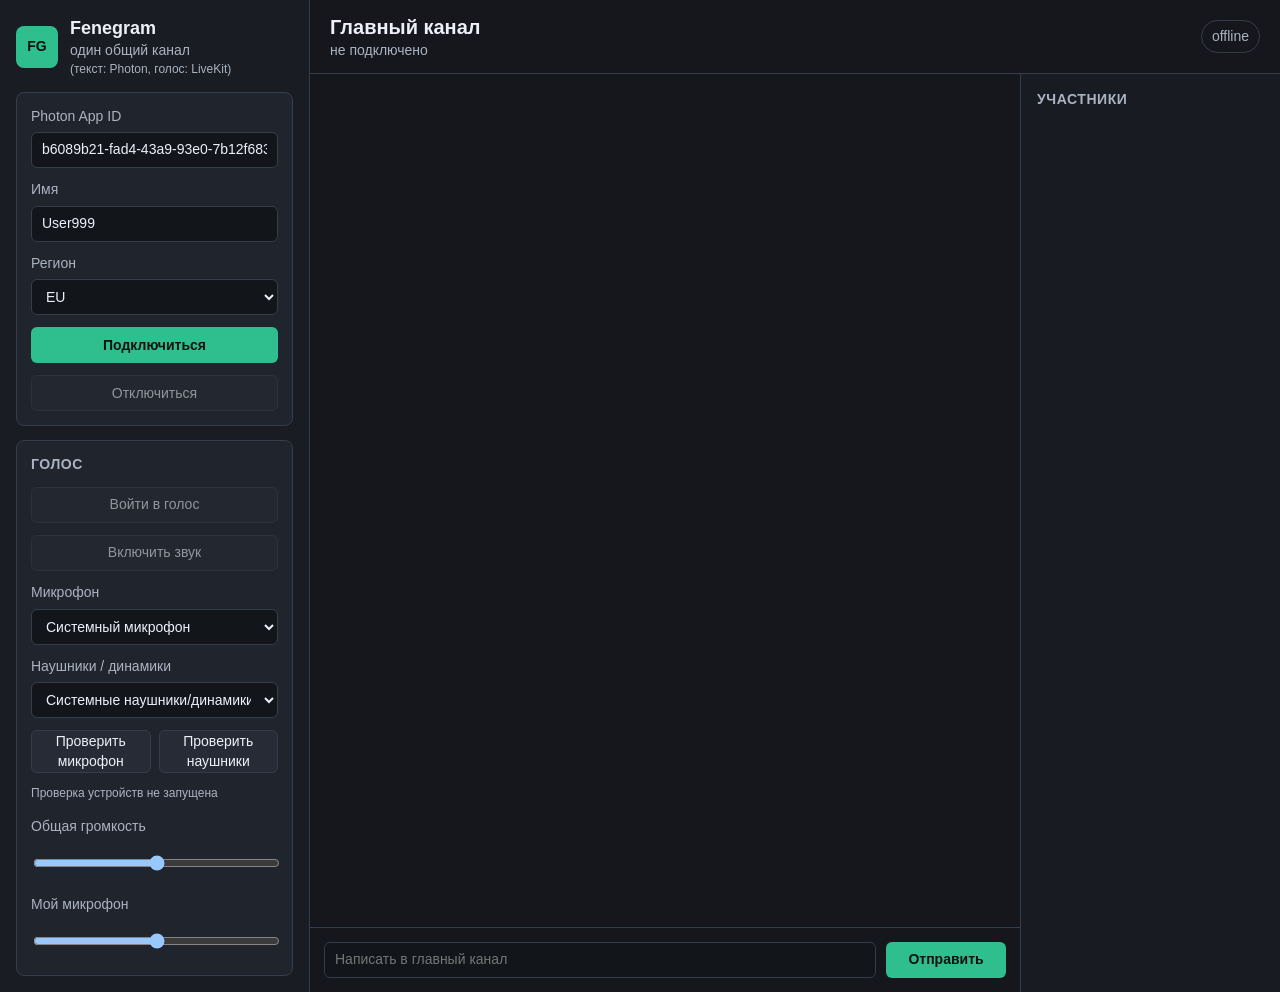
==== web/index.html @ 5d6365d3 "Add files via upload" ====
<!doctype html>
<html lang="ru">
  <head>
    <meta charset="utf-8" />
    <meta name="viewport" content="width=device-width, initial-scale=1" />
    <title>Fenegram</title>
    <meta name="theme-color" content="#15171c" />
    <meta name="description" content="Fenegram - один общий текстовый и голосовой канал." />
    <link rel="manifest" href="manifest.webmanifest" />
    <link rel="stylesheet" href="styles.css" />
  </head>
  <body>
    <main class="app-shell">
      <aside class="sidebar">
        <div class="brand">
          <div class="brand-mark">FG</div>
          <div>
            <h1>Fenegram</h1>
            <p>один общий канал</p>
            <p class="photon-credit">(текст: Photon, голос: LiveKit)</p>
          </div>
        </div>

        <section class="panel">
          <label>
            Photon App ID
            <input id="appIdInput" autocomplete="off" placeholder="вставь App ID из Photon Dashboard" />
          </label>
          <label>
            Имя
            <input id="nameInput" autocomplete="nickname" placeholder="например, Dima" />
          </label>
          <label>
            Регион
            <select id="regionInput">
              <option value="EU">EU</option>
              <option value="US">US</option>
              <option value="ASIA">ASIA</option>
            </select>
          </label>
          <button id="connectBtn" class="primary">Подключиться</button>
          <button id="disconnectBtn">Отключиться</button>
        </section>

        <section class="panel">
          <div class="section-title">Голос</div>
          <button id="voiceBtn">Войти в голос</button>
          <button id="enableSoundBtn">Включить звук</button>
          <label>
            Микрофон
            <select id="micSelect"></select>
          </label>
          <label>
            Наушники / динамики
            <select id="speakerSelect"></select>
          </label>
          <div class="device-test-actions">
            <button id="testMicBtn">Проверить микрофон</button>
            <button id="testSpeakerBtn">Проверить наушники</button>
          </div>
          <p id="deviceTestStatus" class="device-test-status">Проверка устройств не запущена</p>
          <label>
            Общая громкость
            <input id="masterVolume" type="range" min="0" max="200" value="100" />
          </label>
          <label>
            Мой микрофон
            <input id="micVolume" type="range" min="0" max="200" value="100" />
          </label>
        </section>
      </aside>

      <section class="main">
        <header class="topbar">
          <div>
            <h2>Главный канал</h2>
            <p id="statusText">не подключено</p>
          </div>
          <div id="connectionBadge" class="badge">offline</div>
        </header>

        <section class="content">
          <div class="chat">
            <div id="messages" class="messages"></div>
            <form id="messageForm" class="composer">
              <input id="messageInput" placeholder="Написать в главный канал" autocomplete="off" />
              <button class="primary" type="submit">Отправить</button>
            </form>
          </div>

          <aside class="members">
            <div class="section-title">Участники</div>
            <div id="membersList"></div>
          </aside>
        </section>
      </section>
    </main>

    <script src="lib/photon-realtime-browser.js"></script>
    <script src="lib/livekit-client.umd.min.js"></script>
    <script src="app.js"></script>
  </body>
</html>
---- web/styles.css ----
:root {
  color-scheme: dark;
  --bg: #15171c;
  --panel: #20242c;
  --panel-2: #262b35;
  --line: #363d4a;
  --text: #edf1f7;
  --muted: #aab3c2;
  --accent: #2fbf8f;
  --danger: #ef6b73;
}

* {
  box-sizing: border-box;
}

body {
  margin: 0;
  min-height: 100vh;
  background: var(--bg);
  color: var(--text);
  font: 14px/1.4 "Segoe UI", Arial, sans-serif;
}

button,
input,
select {
  font: inherit;
}

button {
  min-height: 36px;
  border: 1px solid var(--line);
  border-radius: 6px;
  background: var(--panel-2);
  color: var(--text);
  cursor: pointer;
}

button:disabled {
  cursor: not-allowed;
  opacity: 0.55;
}

.primary {
  border-color: transparent;
  background: var(--accent);
  color: #07130f;
  font-weight: 700;
}

input,
select {
  width: 100%;
  min-height: 36px;
  border: 1px solid var(--line);
  border-radius: 6px;
  background: #12151a;
  color: var(--text);
  padding: 0 10px;
}

label {
  display: grid;
  gap: 6px;
  color: var(--muted);
}

.app-shell {
  display: grid;
  grid-template-columns: 310px minmax(0, 1fr);
  min-height: 100vh;
}

.sidebar {
  display: grid;
  align-content: start;
  gap: 14px;
  border-right: 1px solid var(--line);
  background: #191c22;
  padding: 16px;
}

.brand {
  display: flex;
  align-items: center;
  gap: 12px;
}

.brand-mark {
  display: grid;
  place-items: center;
  width: 42px;
  height: 42px;
  border-radius: 8px;
  background: var(--accent);
  color: #07130f;
  font-weight: 800;
}

h1,
h2,
p {
  margin: 0;
}

h1 {
  font-size: 18px;
}

h2 {
  font-size: 20px;
}

.brand p,
.topbar p {
  color: var(--muted);
}

.brand .photon-credit {
  font-size: 12px;
}

.panel {
  display: grid;
  gap: 12px;
  border: 1px solid var(--line);
  border-radius: 8px;
  background: var(--panel);
  padding: 14px;
}

.device-test-actions {
  display: grid;
  grid-template-columns: 1fr 1fr;
  gap: 8px;
}

.device-test-status {
  min-height: 20px;
  color: var(--muted);
  font-size: 12px;
}

.section-title {
  color: var(--muted);
  font-weight: 700;
  text-transform: uppercase;
  letter-spacing: 0.04em;
}

.main {
  display: grid;
  grid-template-rows: auto minmax(0, 1fr);
  min-width: 0;
}

.topbar {
  display: flex;
  align-items: center;
  justify-content: space-between;
  min-height: 74px;
  border-bottom: 1px solid var(--line);
  padding: 0 20px;
}

.badge {
  border: 1px solid var(--line);
  border-radius: 999px;
  padding: 6px 10px;
  color: var(--muted);
}

.badge.online {
  border-color: rgba(47, 191, 143, 0.5);
  color: var(--accent);
}

.content {
  display: grid;
  grid-template-columns: minmax(0, 1fr) 260px;
  min-height: 0;
}

.chat {
  display: grid;
  grid-template-rows: minmax(0, 1fr) auto;
  min-width: 0;
}

.messages {
  overflow: auto;
  padding: 18px 20px;
}

.message {
  margin-bottom: 12px;
}

.message .author {
  color: var(--accent);
  font-weight: 700;
}

.message.system .author {
  color: var(--muted);
}

.composer {
  display: grid;
  grid-template-columns: minmax(0, 1fr) 120px;
  gap: 10px;
  border-top: 1px solid var(--line);
  padding: 14px;
}

.members {
  border-left: 1px solid var(--line);
  background: #181b21;
  padding: 16px;
}

.member {
  display: grid;
  gap: 8px;
  border-bottom: 1px solid var(--line);
  padding: 10px 0;
}

.member-name {
  display: flex;
  align-items: center;
  justify-content: space-between;
  gap: 8px;
  font-weight: 700;
}

.member small {
  color: var(--muted);
}

.speaking-dot {
  width: 14px;
  height: 14px;
  border: 2px solid var(--line);
  border-radius: 999px;
  background: transparent;
}

.speaking-dot.active {
  border-color: rgba(47, 191, 143, 0.5);
  background: var(--accent);
  box-shadow: 0 0 0 4px rgba(47, 191, 143, 0.18);
}

@media (max-width: 860px) {
  .app-shell,
  .content {
    grid-template-columns: 1fr;
  }

  .sidebar,
  .members {
    border: 0;
  }

  .sidebar {
    padding: 12px;
  }

  .main {
    min-height: 70vh;
  }

  .topbar {
    min-height: 64px;
    padding: 0 14px;
  }

  .content {
    display: flex;
    flex-direction: column;
  }

  .chat {
    min-height: 60vh;
  }

  .members {
    order: -1;
    border-bottom: 1px solid var(--line);
  }

  .composer {
    grid-template-columns: minmax(0, 1fr);
  }

  .device-test-actions {
    grid-template-columns: 1fr;
  }

  button,
  input,
  select {
    min-height: 44px;
  }
}
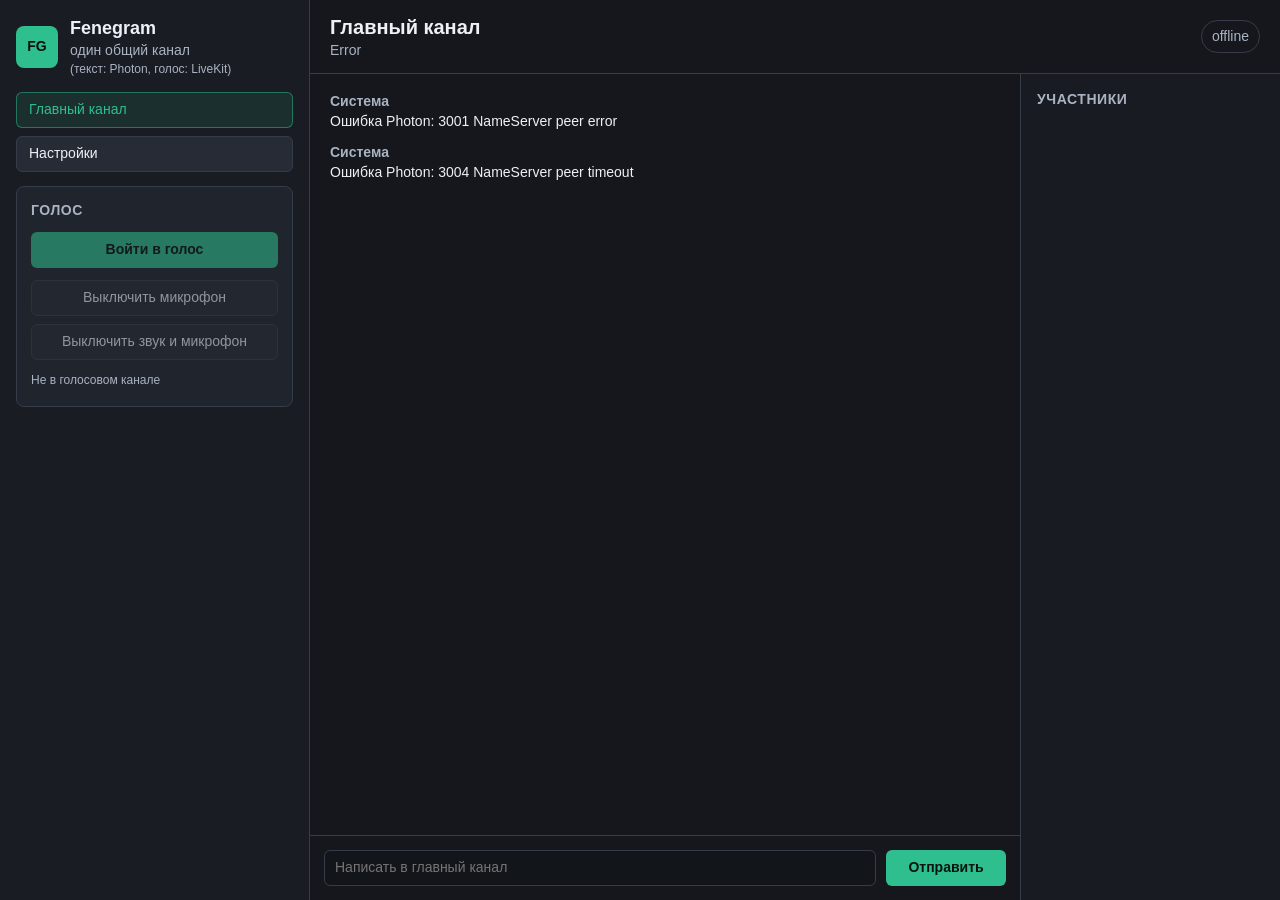
==== commit 8c47cb40: "Add files via upload" ====
--- a/web/index.html
+++ b/web/index.html
@@ -21,77 +21,108 @@
           </div>
         </div>
 
-        <section class="panel">
-          <label>
-            Photon App ID
-            <input id="appIdInput" autocomplete="off" placeholder="вставь App ID из Photon Dashboard" />
-          </label>
-          <label>
-            Имя
-            <input id="nameInput" autocomplete="nickname" placeholder="например, Dima" />
-          </label>
-          <label>
-            Регион
-            <select id="regionInput">
-              <option value="EU">EU</option>
-              <option value="US">US</option>
-              <option value="ASIA">ASIA</option>
-            </select>
-          </label>
-          <button id="connectBtn" class="primary">Подключиться</button>
-          <button id="disconnectBtn">Отключиться</button>
-        </section>
+        <nav class="sidebar-nav" aria-label="Навигация">
+          <button id="channelTabBtn" class="nav-button active">Главный канал</button>
+          <button id="settingsTabBtn" class="nav-button">Настройки</button>
+        </nav>
 
-        <section class="panel">
+        <section class="panel voice-panel">
           <div class="section-title">Голос</div>
-          <button id="voiceBtn">Войти в голос</button>
-          <button id="enableSoundBtn">Включить звук</button>
-          <label>
-            Микрофон
-            <select id="micSelect"></select>
-          </label>
-          <label>
-            Наушники / динамики
-            <select id="speakerSelect"></select>
-          </label>
-          <div class="device-test-actions">
-            <button id="testMicBtn">Проверить микрофон</button>
-            <button id="testSpeakerBtn">Проверить наушники</button>
+          <button id="voiceBtn" class="primary">Войти в голос</button>
+          <div class="voice-actions">
+            <button id="muteBtn" disabled>Выключить микрофон</button>
+            <button id="deafenBtn" disabled>Выключить звук и микрофон</button>
           </div>
-          <p id="deviceTestStatus" class="device-test-status">Проверка устройств не запущена</p>
-          <label>
-            Общая громкость
-            <input id="masterVolume" type="range" min="0" max="200" value="100" />
-          </label>
-          <label>
-            Мой микрофон
-            <input id="micVolume" type="range" min="0" max="200" value="100" />
-          </label>
+          <p id="voiceStatus" class="device-test-status">Не в голосовом канале</p>
         </section>
       </aside>
 
       <section class="main">
-        <header class="topbar">
-          <div>
-            <h2>Главный канал</h2>
-            <p id="statusText">не подключено</p>
+        <section id="channelView" class="view">
+          <header class="topbar">
+            <div>
+              <h2>Главный канал</h2>
+              <p id="statusText">подключение...</p>
+            </div>
+            <div id="connectionBadge" class="badge">offline</div>
+          </header>
+
+          <section class="content">
+            <div class="chat">
+              <div id="messages" class="messages"></div>
+              <form id="messageForm" class="composer">
+                <input id="messageInput" placeholder="Написать в главный канал" autocomplete="off" />
+                <button class="primary" type="submit">Отправить</button>
+              </form>
+            </div>
+
+            <aside class="members">
+              <div class="section-title">Участники</div>
+              <div id="membersList"></div>
+            </aside>
+          </section>
+        </section>
+
+        <section id="settingsView" class="view settings-view" hidden>
+          <header class="topbar">
+            <div>
+              <h2>Настройки</h2>
+              <p>Личные настройки Fenegram</p>
+            </div>
+          </header>
+
+          <div class="settings-content">
+            <section class="settings-section">
+              <div class="section-title">Аккаунт и подключение</div>
+              <label>
+                Ник
+                <input id="nameInput" autocomplete="nickname" placeholder="например, Dima" />
+              </label>
+              <p id="nameChangeHint" class="device-test-status"></p>
+              <label>
+                Сервер текста
+                <select id="regionInput">
+                  <option value="EU">Европа</option>
+                  <option value="US">США</option>
+                  <option value="ASIA">Азия</option>
+                </select>
+              </label>
+              <label>
+                Photon App ID
+                <input id="appIdInput" autocomplete="off" placeholder="вставь App ID из Photon Dashboard" disabled />
+              </label>
+              <label class="check-label">
+                <input id="unlockAppIdInput" type="checkbox" />
+                Разрешить изменение Photon App ID
+              </label>
+              <button id="saveSettingsBtn" class="primary">Сохранить настройки</button>
+            </section>
+
+            <section class="settings-section">
+              <div class="section-title">Устройства и громкость</div>
+              <label>
+                Микрофон
+                <select id="micSelect"></select>
+              </label>
+              <label>
+                Наушники / динамики
+                <select id="speakerSelect"></select>
+              </label>
+              <div class="device-test-actions">
+                <button id="testMicBtn">Проверить микрофон</button>
+                <button id="testSpeakerBtn">Проверить наушники</button>
+              </div>
+              <p id="deviceTestStatus" class="device-test-status">Проверка устройств не запущена</p>
+              <label>
+                Общая громкость
+                <input id="masterVolume" type="range" min="0" max="200" value="100" />
+              </label>
+              <label>
+                Мой микрофон
+                <input id="micVolume" type="range" min="0" max="200" value="100" />
+              </label>
+            </section>
           </div>
-          <div id="connectionBadge" class="badge">offline</div>
-        </header>
-
-        <section class="content">
-          <div class="chat">
-            <div id="messages" class="messages"></div>
-            <form id="messageForm" class="composer">
-              <input id="messageInput" placeholder="Написать в главный канал" autocomplete="off" />
-              <button class="primary" type="submit">Отправить</button>
-            </form>
-          </div>
-
-          <aside class="members">
-            <div class="section-title">Участники</div>
-            <div id="membersList"></div>
-          </aside>
         </section>
       </section>
     </main>
--- a/web/styles.css
+++ b/web/styles.css
@@ -81,6 +81,23 @@
   padding: 16px;
 }
 
+.sidebar-nav,
+.voice-actions {
+  display: grid;
+  gap: 8px;
+}
+
+.nav-button {
+  text-align: left;
+  padding: 0 12px;
+}
+
+.nav-button.active {
+  border-color: rgba(47, 191, 143, 0.5);
+  background: rgba(47, 191, 143, 0.12);
+  color: var(--accent);
+}
+
 .brand {
   display: flex;
   align-items: center;
@@ -130,6 +147,54 @@
   padding: 14px;
 }
 
+.voice-panel {
+  margin-top: auto;
+}
+
+.view {
+  display: grid;
+  grid-template-rows: auto minmax(0, 1fr);
+  min-height: 100vh;
+}
+
+.view[hidden] {
+  display: none;
+}
+
+.settings-view {
+  overflow: auto;
+}
+
+.settings-content {
+  display: grid;
+  grid-template-columns: repeat(2, minmax(280px, 480px));
+  align-content: start;
+  gap: 18px;
+  padding: 20px;
+}
+
+.settings-section {
+  display: grid;
+  align-content: start;
+  gap: 14px;
+  border: 1px solid var(--line);
+  border-radius: 8px;
+  background: var(--panel);
+  padding: 16px;
+}
+
+.check-label {
+  display: flex;
+  align-items: center;
+  gap: 8px;
+}
+
+.check-label input {
+  width: 18px;
+  min-height: 18px;
+  margin: 0;
+}
+
 .device-test-actions {
   display: grid;
   grid-template-columns: 1fr 1fr;
@@ -268,6 +333,11 @@
     padding: 12px;
   }
 
+  .settings-content {
+    grid-template-columns: 1fr;
+    padding: 12px;
+  }
+
   .main {
     min-height: 70vh;
   }
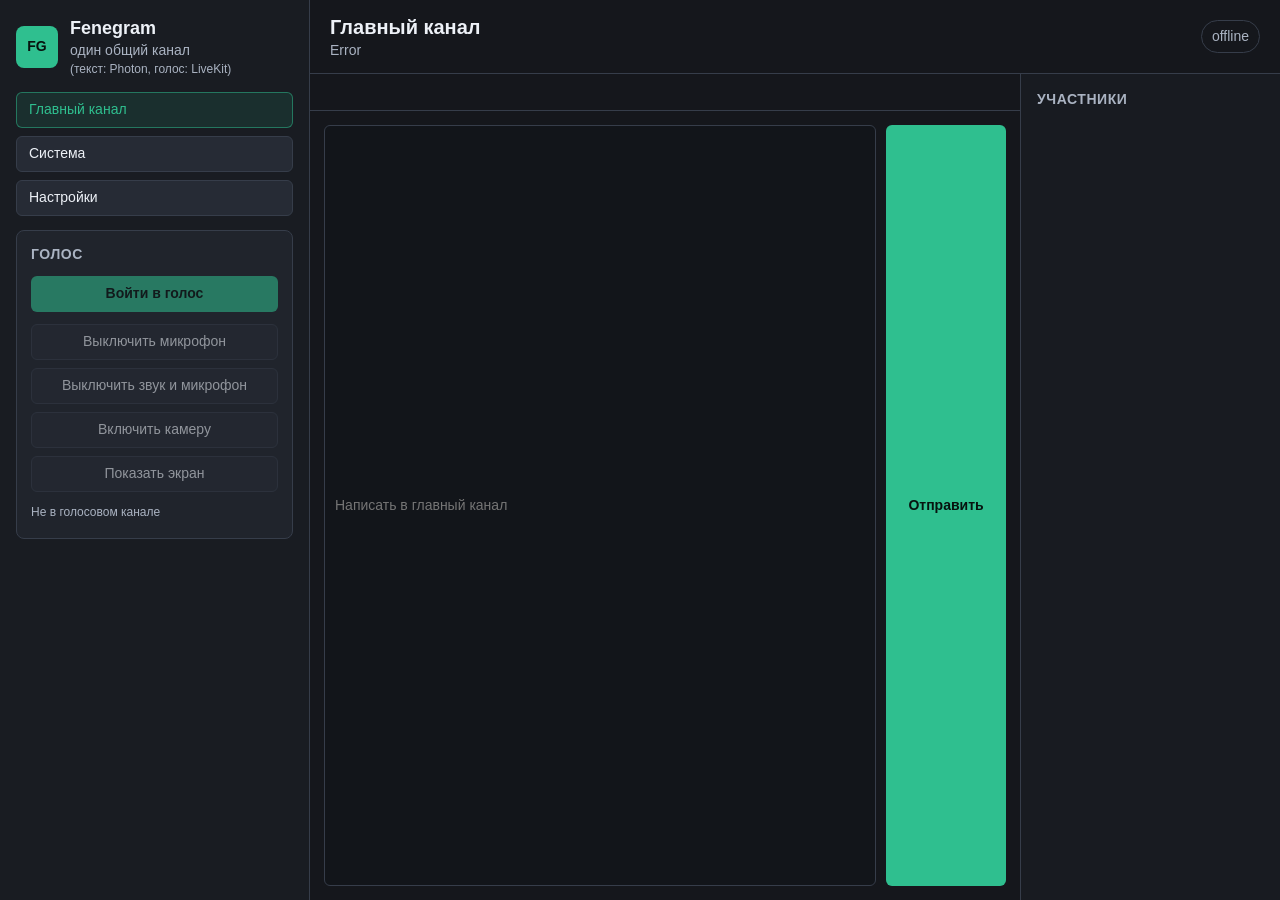
==== commit 84e46168: "Add files via upload" ====
--- a/web/index.html
+++ b/web/index.html
@@ -23,6 +23,7 @@
 
         <nav class="sidebar-nav" aria-label="Навигация">
           <button id="channelTabBtn" class="nav-button active">Главный канал</button>
+          <button id="systemTabBtn" class="nav-button">Система</button>
           <button id="settingsTabBtn" class="nav-button">Настройки</button>
         </nav>
 
@@ -32,6 +33,8 @@
           <div class="voice-actions">
             <button id="muteBtn" disabled>Выключить микрофон</button>
             <button id="deafenBtn" disabled>Выключить звук и микрофон</button>
+            <button id="cameraBtn" disabled>Включить камеру</button>
+            <button id="screenShareBtn" disabled>Показать экран</button>
           </div>
           <p id="voiceStatus" class="device-test-status">Не в голосовом канале</p>
         </section>
@@ -49,6 +52,12 @@
 
           <section class="content">
             <div class="chat">
+              <section id="videoStage" class="video-stage" hidden>
+                <div class="video-stage-header">
+                  <div class="section-title">Видео и демонстрации</div>
+                </div>
+                <div id="videoGrid" class="video-grid"></div>
+              </section>
               <div id="messages" class="messages"></div>
               <form id="messageForm" class="composer">
                 <input id="messageInput" placeholder="Написать в главный канал" autocomplete="off" />
@@ -61,6 +70,16 @@
               <div id="membersList"></div>
             </aside>
           </section>
+        </section>
+
+        <section id="systemView" class="view" hidden>
+          <header class="topbar">
+            <div>
+              <h2>Система</h2>
+              <p>Состояние подключения и голосового канала</p>
+            </div>
+          </header>
+          <div id="systemMessages" class="messages system-messages"></div>
         </section>
 
         <section id="settingsView" class="view settings-view" hidden>
@@ -108,6 +127,15 @@
                 Наушники / динамики
                 <select id="speakerSelect"></select>
               </label>
+              <label>
+                Камера
+                <select id="cameraSelect"></select>
+              </label>
+              <label>
+                Качество входящего видео
+                <input id="videoQuality" type="range" min="1" max="3" step="1" value="2" />
+              </label>
+              <p id="videoQualityLabel" class="device-test-status">Среднее качество</p>
               <div class="device-test-actions">
                 <button id="testMicBtn">Проверить микрофон</button>
                 <button id="testSpeakerBtn">Проверить наушники</button>
--- a/web/styles.css
+++ b/web/styles.css
@@ -249,8 +249,57 @@
 
 .chat {
   display: grid;
+  grid-template-rows: auto minmax(0, 1fr) auto;
+  min-width: 0;
+}
+
+.video-stage {
+  border-bottom: 1px solid var(--line);
+  background: #111419;
+  padding: 14px;
+}
+
+.video-stage-header {
+  margin-bottom: 10px;
+}
+
+.video-grid {
+  display: grid;
+  grid-template-columns: repeat(auto-fit, minmax(240px, 1fr));
+  gap: 10px;
+}
+
+.video-tile {
+  display: grid;
   grid-template-rows: minmax(0, 1fr) auto;
-  min-width: 0;
+  overflow: hidden;
+  min-height: 180px;
+  border: 1px solid var(--line);
+  border-radius: 8px;
+  background: #090b0e;
+}
+
+.video-tile video {
+  width: 100%;
+  height: 100%;
+  min-height: 150px;
+  max-height: 52vh;
+  object-fit: contain;
+  background: #090b0e;
+}
+
+.video-tile-footer {
+  display: flex;
+  align-items: center;
+  justify-content: space-between;
+  gap: 8px;
+  padding: 8px 10px;
+  background: var(--panel);
+}
+
+.video-tile-footer button {
+  min-height: 30px;
+  padding: 0 10px;
 }
 
 .messages {
@@ -262,13 +311,37 @@
   margin-bottom: 12px;
 }
 
+.message-header {
+  display: flex;
+  align-items: center;
+  gap: 8px;
+}
+
 .message .author {
   color: var(--accent);
   font-weight: 700;
 }
 
+.message-delete {
+  min-height: 24px;
+  border: 0;
+  background: transparent;
+  color: var(--muted);
+  padding: 0 4px;
+  font-size: 12px;
+}
+
+.message-delete:hover {
+  color: var(--danger);
+}
+
 .message.system .author {
   color: var(--muted);
+}
+
+.system-messages {
+  max-width: 900px;
+  width: 100%;
 }
 
 .composer {
@@ -356,6 +429,10 @@
     min-height: 60vh;
   }
 
+  .video-grid {
+    grid-template-columns: 1fr;
+  }
+
   .members {
     order: -1;
     border-bottom: 1px solid var(--line);
